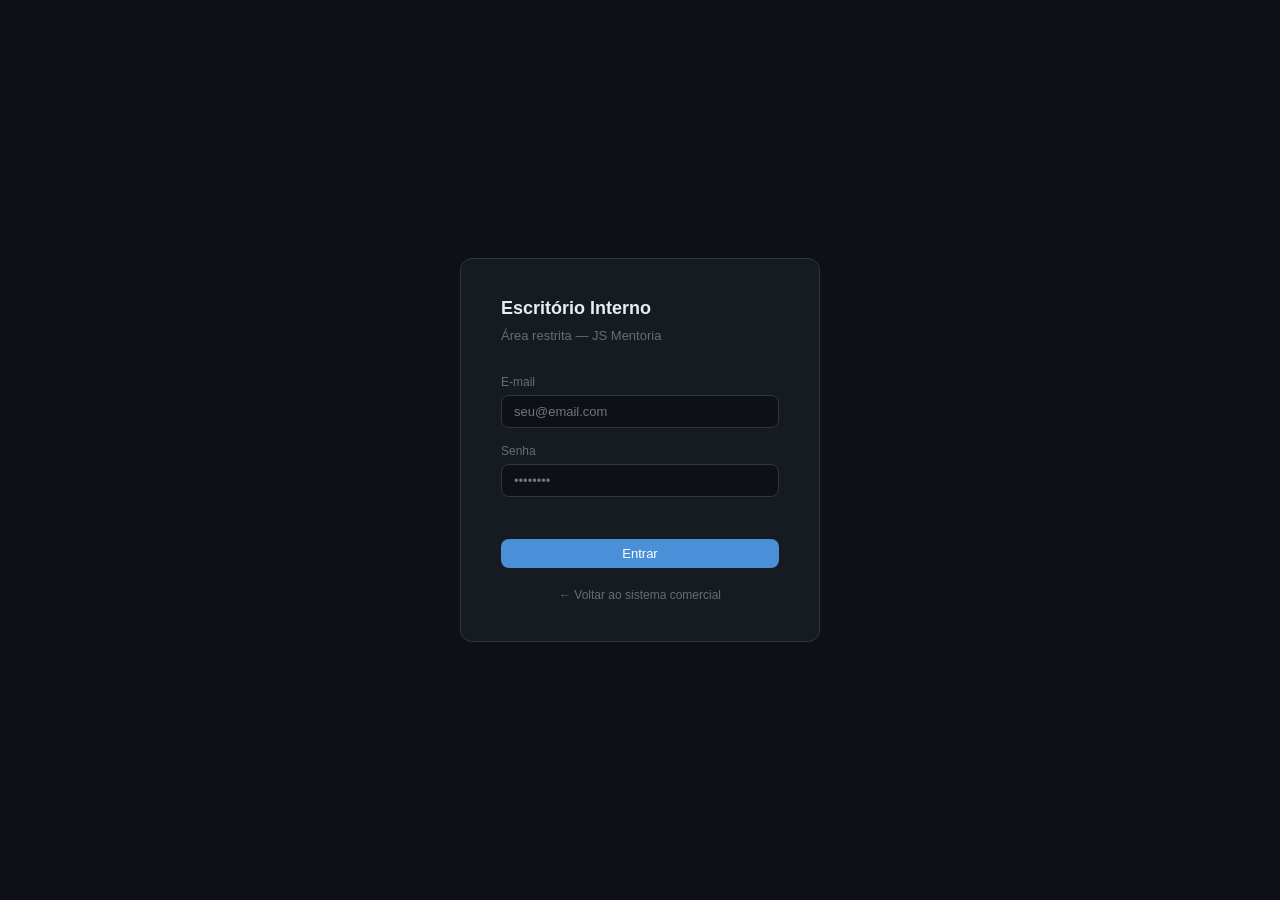
==== escritorio-interno/index.html @ 304510df "feat: incluir calendario.js" ====
<!DOCTYPE html>
<html lang="pt-BR">
<head>
  <meta charset="UTF-8">
  <meta name="viewport" content="width=device-width, initial-scale=1.0">
  <title>Escritório Interno — JS Mentoria</title>
  <link rel="stylesheet" href="escritorio.css">
  <style>
    /* ── MODAL ── */
    #esc-modal-overlay {
      position: fixed; inset: 0;
      background: rgba(0,0,0,.6); backdrop-filter: blur(2px);
      display: flex; align-items: center; justify-content: center;
      z-index: 8000; opacity: 0; pointer-events: none; transition: opacity .15s;
    }
    #esc-modal-overlay.open { opacity: 1; pointer-events: all; }
    #esc-modal-box {
      background: var(--surface); border: 1px solid var(--border);
      border-radius: var(--radius-lg); padding: 28px 32px;
      width: 100%; max-width: 520px; max-height: 90vh; overflow-y: auto;
    }
    #esc-modal-header {
      display: flex; align-items: center; justify-content: space-between;
      margin-bottom: 20px;
    }
    #esc-modal-title { font-size: 16px; font-weight: 600; color: var(--text); }
  </style>
</head>
<body>

<!-- ── LOGIN ── -->
<div id="esc-login-overlay">
  <div class="esc-login-box">
    <div class="esc-login-title">Escritório Interno</div>
    <div class="esc-login-sub">Área restrita — JS Mentoria</div>
    <div class="esc-field">
      <label class="esc-label">E-mail</label>
      <input class="esc-input" id="esc-login-email" type="email" placeholder="seu@email.com" autocomplete="email">
    </div>
    <div class="esc-field">
      <label class="esc-label">Senha</label>
      <input class="esc-input" id="esc-login-senha" type="password" placeholder="••••••••" autocomplete="current-password">
    </div>
    <div id="esc-login-err" style="font-size:12px;color:var(--red);min-height:16px;margin-bottom:12px"></div>
    <button class="btn btn-primary" style="width:100%;justify-content:center" onclick="escDoLogin()">Entrar</button>
    <div style="margin-top:16px;text-align:center">
      <a href="/" style="font-size:12px;color:var(--text3);text-decoration:none">← Voltar ao sistema comercial</a>
    </div>
  </div>
</div>

<!-- ── NAVEGAÇÃO LATERAL ── -->
<nav id="esc-nav">
  <div class="esc-logo">
    <div class="esc-logo-title">Escritório Interno</div>
    <div class="esc-logo-sub">JS Mentoria</div>
  </div>

  <div class="esc-nav-section">
    <div class="esc-nav-section-label">Geral</div>
    <button class="esc-nav-item active" data-modulo="dashboard" onclick="escNavegar('dashboard')">
      <span class="esc-nav-icon">⊞</span> Dashboard
    </button>
    <button class="esc-nav-item" data-modulo="caixa" onclick="escNavegar('caixa')">
      <span class="esc-nav-icon">📥</span> Caixa de Entrada
    </button>
  </div>

  <div class="esc-nav-section">
    <div class="esc-nav-section-label">Execução</div>
    <button class="esc-nav-item" data-modulo="tarefas" onclick="escNavegar('tarefas')">
      <span class="esc-nav-icon">✅</span> Tarefas
    </button>
    <button class="esc-nav-item" data-modulo="projetos" onclick="escNavegar('projetos')">
      <span class="esc-nav-icon">📁</span> Projetos
    </button>
    <button class="esc-nav-item" data-modulo="reunioes" onclick="escNavegar('reunioes')">
      <span class="esc-nav-icon">📅</span> Reuniões
    </button>
    <button class="esc-nav-item" data-modulo="decisoes" onclick="escNavegar('decisoes')">
      <span class="esc-nav-icon">⚡</span> Decisões
    </button>
  </div>

  <div class="esc-nav-section">
    <div class="esc-nav-section-label">Planejamento</div>
    <button class="esc-nav-item" data-modulo="planejamento" onclick="escNavegar('planejamento')">
      <span class="esc-nav-icon">🗺</span> Planejamento
    </button>
    <button class="esc-nav-item" data-modulo="calendario" onclick="escNavegar('calendario')">
      <span class="esc-nav-icon">📆</span> Calendário
    </button>
  </div>

  <div class="esc-nav-section">
    <div class="esc-nav-section-label">Operação</div>
    <button class="esc-nav-item" data-modulo="conteudo" onclick="escNavegar('conteudo')">
      <span class="esc-nav-icon">✏️</span> Conteúdo
    </button>
    <button class="esc-nav-item" data-modulo="rotinas" onclick="escNavegar('rotinas')">
      <span class="esc-nav-icon">🔄</span> Rotinas
    </button>
    <button class="esc-nav-item" data-modulo="processos" onclick="escNavegar('processos')">
      <span class="esc-nav-icon">📋</span> Processos
    </button>
  </div>

  <div class="esc-nav-footer">
    <div style="font-size:11px;color:var(--text3);margin-bottom:8px">
      Logado como <span id="esc-user-name" style="color:var(--text2)">—</span>
    </div>
    <button class="esc-nav-item" onclick="escLogout()" style="color:var(--text3)">
      <span class="esc-nav-icon">↩</span> Sair
    </button>
    <div style="margin-top:10px">
      <a href="/" style="font-size:11px;color:var(--text3);text-decoration:none;display:flex;align-items:center;gap:6px;padding:4px 0">
        <span>←</span> Sistema comercial
      </a>
    </div>
  </div>
</nav>

<!-- ── MAIN ── -->
<div id="esc-main">

  <!-- Header -->
  <header id="esc-header">
    <div>
      <div id="esc-page-title" class="esc-page-title">Dashboard</div>
      <div id="esc-page-sub" class="esc-page-sub">Visão geral do dia</div>
    </div>
    <div class="esc-header-actions" id="esc-header-actions"></div>
  </header>

  <!-- Conteúdo -->
  <main id="esc-content">
    <!-- Preenchido via JS -->
  </main>

</div><!-- /main -->

<!-- ── MODAL ── -->
<div id="esc-modal-overlay">
  <div id="esc-modal-box">
    <div id="esc-modal-header">
      <div id="esc-modal-title">Modal</div>
      <button class="btn btn-ghost" onclick="escFecharModal()" style="font-size:18px;padding:0 4px">✕</button>
    </div>
    <div id="esc-modal-body"></div>
  </div>
</div>

<!-- ── TOAST ── -->
<div id="esc-toast"></div>

<script src="tarefas.js"></script>
<script src="projetos.js"></script>
<script src="reunioes.js"></script>
<script src="caixa.js"></script>
<script src="decisoes.js"></script>
<script src="planejamento.js"></script>
<script src="calendario.js"></script>
<script src="escritorio.js"></script>
</body>
</html>
---- escritorio-interno/escritorio.css ----
/* ══════════════════════════════════════════════════
   ESCRITÓRIO INTERNO JS — CSS
   Visual próprio, conversa com o sistema comercial
   ══════════════════════════════════════════════════ */

:root {
  --bg:       #0d1117;
  --surface:  #161b22;
  --card:     #1c2128;
  --border:   #30363d;
  --border2:  #3d444d;

  --text:     #e6edf3;
  --text2:    #9198a1;
  --text3:    #656d76;

  --accent:   #4a90d9;
  --accent-dim: rgba(74,144,217,.15);
  --accent-border: rgba(74,144,217,.35);

  --green:    #3fb950;
  --green-dim: rgba(63,185,80,.12);
  --amber:    #d29922;
  --amber-dim: rgba(210,153,34,.12);
  --red:      #f85149;
  --red-dim:  rgba(248,81,73,.1);
  --purple:   #a371f7;
  --purple-dim: rgba(163,113,247,.12);
  --teal:     #2ea8a0;
  --teal-dim: rgba(46,168,160,.12);

  --radius:   8px;
  --radius-lg: 12px;
  --mono:     'Roboto Mono', 'Courier New', monospace;

  --nav-w:    220px;
}

*, *::before, *::after { box-sizing: border-box; margin: 0; padding: 0; }
html, body { height: 100%; }

body {
  font-family: -apple-system, BlinkMacSystemFont, 'Segoe UI', sans-serif;
  background: var(--bg);
  color: var(--text);
  font-size: 14px;
  line-height: 1.5;
  display: flex;
  min-height: 100vh;
}

/* ── LAYOUT ── */
#esc-nav {
  width: var(--nav-w);
  min-width: var(--nav-w);
  background: var(--surface);
  border-right: 1px solid var(--border);
  display: flex;
  flex-direction: column;
  position: fixed;
  top: 0; left: 0; bottom: 0;
  z-index: 100;
  overflow-y: auto;
}

#esc-main {
  margin-left: var(--nav-w);
  flex: 1;
  min-height: 100vh;
  display: flex;
  flex-direction: column;
}

#esc-header {
  background: var(--surface);
  border-bottom: 1px solid var(--border);
  padding: 16px 28px;
  display: flex;
  align-items: center;
  justify-content: space-between;
  position: sticky;
  top: 0;
  z-index: 50;
}

#esc-content {
  padding: 28px;
  flex: 1;
}

/* ── NAVEGAÇÃO ── */
.esc-logo {
  padding: 20px 16px 12px;
  border-bottom: 1px solid var(--border);
}
.esc-logo-title {
  font-size: 12px;
  font-weight: 700;
  letter-spacing: .1em;
  text-transform: uppercase;
  color: var(--accent);
}
.esc-logo-sub {
  font-size: 11px;
  color: var(--text3);
  margin-top: 2px;
}

.esc-nav-section {
  padding: 16px 8px 4px;
}
.esc-nav-section-label {
  font-size: 10px;
  font-weight: 700;
  letter-spacing: .1em;
  text-transform: uppercase;
  color: var(--text3);
  padding: 0 8px;
  margin-bottom: 4px;
}

.esc-nav-item {
  display: flex;
  align-items: center;
  gap: 10px;
  padding: 7px 12px;
  border-radius: var(--radius);
  cursor: pointer;
  color: var(--text2);
  font-size: 13px;
  transition: background .12s, color .12s;
  text-decoration: none;
  border: none;
  background: none;
  width: 100%;
  text-align: left;
}
.esc-nav-item:hover {
  background: rgba(255,255,255,.05);
  color: var(--text);
}
.esc-nav-item.active {
  background: var(--accent-dim);
  color: var(--accent);
  font-weight: 500;
}
.esc-nav-item .esc-nav-icon {
  font-size: 14px;
  width: 18px;
  text-align: center;
  flex-shrink: 0;
}

.esc-nav-footer {
  margin-top: auto;
  padding: 12px 8px;
  border-top: 1px solid var(--border);
}

/* ── HEADER ── */
.esc-page-title { font-size: 18px; font-weight: 600; color: var(--text); }
.esc-page-sub   { font-size: 13px; color: var(--text3); margin-top: 2px; }
.esc-header-actions { display: flex; gap: 8px; flex-wrap: wrap; }

/* ── BOTÕES ── */
.btn {
  display: inline-flex; align-items: center; gap: 6px;
  padding: 7px 14px; border-radius: var(--radius);
  font-size: 13px; font-weight: 500; cursor: pointer;
  border: none; transition: all .12s;
}
.btn-primary {
  background: var(--accent); color: #fff;
}
.btn-primary:hover { opacity: .88; }
.btn-secondary {
  background: var(--card); color: var(--text2);
  border: 1px solid var(--border);
}
.btn-secondary:hover { border-color: var(--border2); color: var(--text); }
.btn-ghost {
  background: none; color: var(--text3); border: none;
}
.btn-ghost:hover { color: var(--text); }
.btn-sm { padding: 5px 10px; font-size: 12px; }

/* ── CARDS ── */
.esc-card {
  background: var(--card);
  border: 1px solid var(--border);
  border-radius: var(--radius-lg);
  padding: 20px;
}
.esc-card-title {
  font-size: 12px;
  font-weight: 700;
  letter-spacing: .07em;
  text-transform: uppercase;
  color: var(--text3);
  margin-bottom: 14px;
}

/* ── GRID ── */
.esc-grid-2 { display: grid; grid-template-columns: 1fr 1fr; gap: 16px; }
.esc-grid-3 { display: grid; grid-template-columns: repeat(3,1fr); gap: 16px; }
.esc-grid-4 { display: grid; grid-template-columns: repeat(4,1fr); gap: 12px; }
@media (max-width: 900px) {
  .esc-grid-3 { grid-template-columns: 1fr 1fr; }
  .esc-grid-4 { grid-template-columns: 1fr 1fr; }
}
@media (max-width: 600px) {
  #esc-nav { display: none; }
  #esc-main { margin-left: 0; }
  .esc-grid-2, .esc-grid-3, .esc-grid-4 { grid-template-columns: 1fr; }
}

/* ── KPI CARDS ── */
.esc-kpi {
  background: var(--card);
  border: 1px solid var(--border);
  border-radius: var(--radius-lg);
  padding: 16px;
}
.esc-kpi-val {
  font-size: 28px;
  font-weight: 700;
  color: var(--text);
  line-height: 1;
  margin-bottom: 4px;
}
.esc-kpi-lbl { font-size: 12px; color: var(--text3); }

/* ── LISTA ── */
.esc-list { display: flex; flex-direction: column; gap: 2px; }
.esc-list-item {
  display: flex; align-items: center; gap: 12px;
  padding: 10px 12px;
  border-radius: var(--radius);
  cursor: pointer;
  transition: background .1s;
  border: 1px solid transparent;
}
.esc-list-item:hover { background: rgba(255,255,255,.04); border-color: var(--border); }
.esc-list-item-title { font-size: 13px; color: var(--text); flex: 1; }
.esc-list-item-meta  { font-size: 11px; color: var(--text3); }

/* ── BADGES / TAGS ── */
.badge {
  display: inline-block;
  font-size: 10px; font-weight: 600; letter-spacing: .05em;
  padding: 2px 8px; border-radius: 20px;
  text-transform: uppercase;
}
.badge-blue   { background: var(--accent-dim);  color: var(--accent);  border: 1px solid var(--accent-border); }
.badge-green  { background: var(--green-dim);   color: var(--green);   border: 1px solid rgba(63,185,80,.3); }
.badge-amber  { background: var(--amber-dim);   color: var(--amber);   border: 1px solid rgba(210,153,34,.3); }
.badge-red    { background: var(--red-dim);     color: var(--red);     border: 1px solid rgba(248,81,73,.25); }
.badge-purple { background: var(--purple-dim);  color: var(--purple);  border: 1px solid rgba(163,113,247,.3); }
.badge-gray   { background: rgba(255,255,255,.06); color: var(--text3); border: 1px solid var(--border); }

/* ── PRIORIDADE ── */
.prio-alta   { color: var(--red); }
.prio-media  { color: var(--amber); }
.prio-baixa  { color: var(--text3); }

/* ── AREA TAG ── */
.area-js    { font-size: 10px; color: var(--accent);  background: var(--accent-dim); padding: 2px 6px; border-radius: 4px; }
.area-moni  { font-size: 10px; color: var(--teal);    background: var(--teal-dim);   padding: 2px 6px; border-radius: 4px; }

/* ── DIVISOR ── */
.esc-divider { height: 1px; background: var(--border); margin: 20px 0; }

/* ── PLACEHOLDER DE MÓDULO ── */
.esc-placeholder {
  display: flex; flex-direction: column;
  align-items: center; justify-content: center;
  min-height: 300px; text-align: center;
  color: var(--text3);
}
.esc-placeholder-icon { font-size: 40px; margin-bottom: 16px; opacity: .4; }
.esc-placeholder-title { font-size: 16px; font-weight: 600; color: var(--text2); margin-bottom: 8px; }
.esc-placeholder-sub   { font-size: 13px; max-width: 360px; line-height: 1.6; }

/* ── INPUTS ── */
.esc-input, .esc-select, .esc-textarea {
  background: var(--bg);
  border: 1px solid var(--border);
  border-radius: var(--radius);
  padding: 8px 12px;
  color: var(--text);
  font-size: 13px;
  width: 100%;
  outline: none;
  font-family: inherit;
  transition: border-color .12s;
}
.esc-input:focus, .esc-select:focus, .esc-textarea:focus {
  border-color: var(--accent);
}
.esc-textarea { resize: vertical; min-height: 80px; }
.esc-label { font-size: 12px; color: var(--text3); margin-bottom: 4px; display: block; }
.esc-field { margin-bottom: 14px; }

/* ── ATALHOS RÁPIDOS ── */
.esc-shortcuts {
  display: flex; gap: 10px; flex-wrap: wrap;
  margin-bottom: 24px;
}
.esc-shortcut {
  display: flex; align-items: center; gap: 8px;
  padding: 9px 16px;
  background: var(--card); border: 1px solid var(--border);
  border-radius: var(--radius); cursor: pointer;
  font-size: 13px; color: var(--text2);
  transition: all .12s;
}
.esc-shortcut:hover { border-color: var(--accent); color: var(--accent); }
.esc-shortcut-icon { font-size: 15px; }

/* ── SEÇÃO DO DASHBOARD ── */
.esc-section { margin-bottom: 28px; }
.esc-section-header {
  display: flex; align-items: center; justify-content: space-between;
  margin-bottom: 14px;
}
.esc-section-title {
  font-size: 13px; font-weight: 600;
  color: var(--text2);
  display: flex; align-items: center; gap: 8px;
}
.esc-section-title::after {
  content: ''; flex: 1; height: 1px; background: var(--border);
  min-width: 40px;
}
.esc-section-link {
  font-size: 12px; color: var(--text3); cursor: pointer;
  background: none; border: none; transition: color .12s;
}
.esc-section-link:hover { color: var(--accent); }

/* ── TOAST ── */
#esc-toast {
  position: fixed; bottom: 24px; right: 24px;
  background: var(--card); border: 1px solid var(--border);
  border-radius: var(--radius-lg); padding: 12px 18px;
  font-size: 13px; color: var(--text);
  box-shadow: 0 8px 24px rgba(0,0,0,.4);
  opacity: 0; pointer-events: none;
  transition: opacity .2s;
  z-index: 9999;
}
#esc-toast.show { opacity: 1; }

/* ── LOGIN ── */
#esc-login-overlay {
  position: fixed; inset: 0;
  background: var(--bg);
  display: flex; align-items: center; justify-content: center;
  z-index: 9000;
}
.esc-login-box {
  background: var(--surface);
  border: 1px solid var(--border);
  border-radius: var(--radius-lg);
  padding: 36px 40px;
  width: 100%; max-width: 360px;
}
.esc-login-title {
  font-size: 18px; font-weight: 700; color: var(--text);
  margin-bottom: 4px;
}
.esc-login-sub {
  font-size: 13px; color: var(--text3);
  margin-bottom: 28px;
}
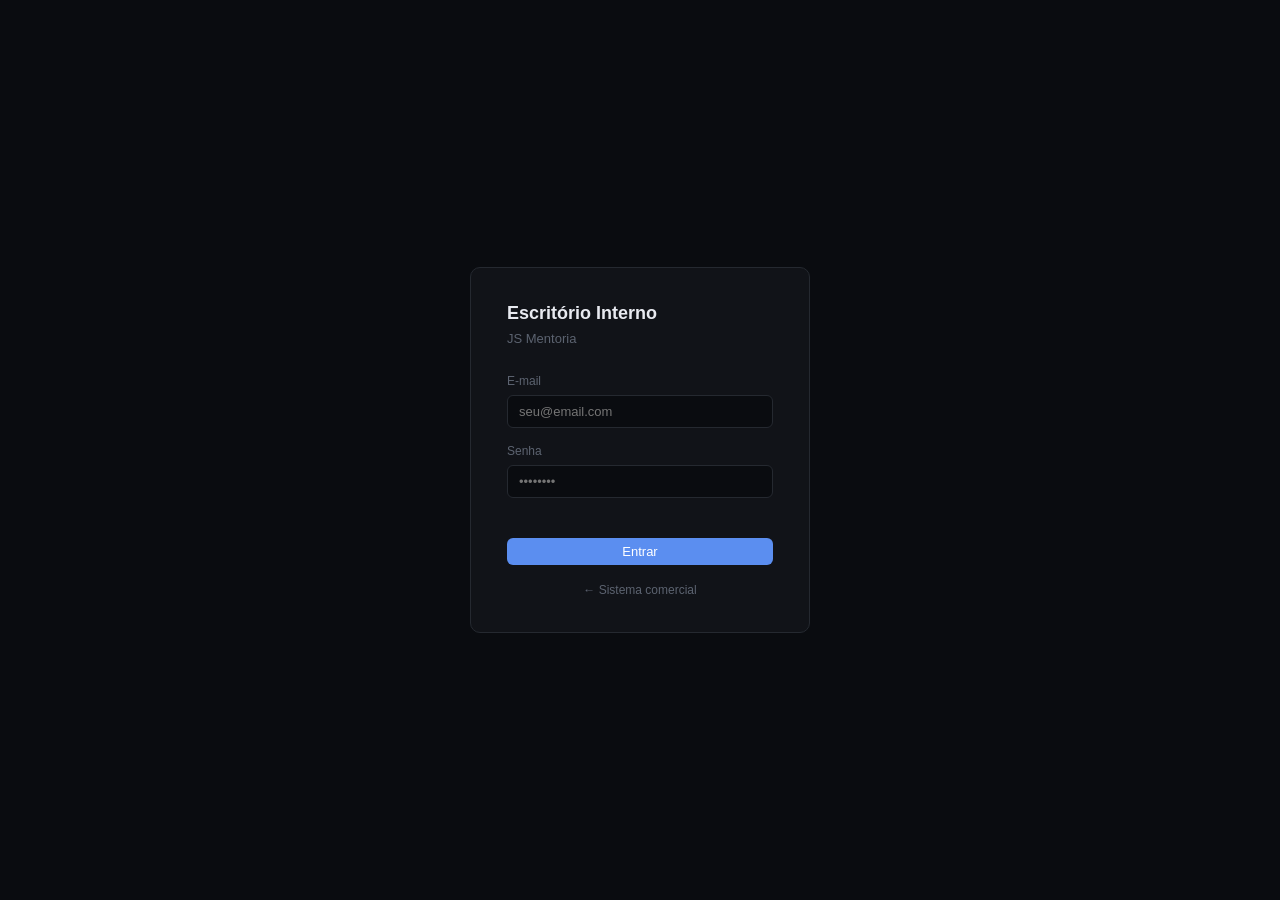
==== commit 2b0ab96c: "redesign: index v2 — menu enxuto, layout limpo" ====
--- a/escritorio-interno/index.html
+++ b/escritorio-interno/index.html
@@ -3,156 +3,155 @@
 <head>
   <meta charset="UTF-8">
   <meta name="viewport" content="width=device-width, initial-scale=1.0">
-  <title>Escritório Interno — JS Mentoria</title>
+  <title>Escritório Interno</title>
   <link rel="stylesheet" href="escritorio.css">
-  <style>
-    /* ── MODAL ── */
-    #esc-modal-overlay {
-      position: fixed; inset: 0;
-      background: rgba(0,0,0,.6); backdrop-filter: blur(2px);
-      display: flex; align-items: center; justify-content: center;
-      z-index: 8000; opacity: 0; pointer-events: none; transition: opacity .15s;
-    }
-    #esc-modal-overlay.open { opacity: 1; pointer-events: all; }
-    #esc-modal-box {
-      background: var(--surface); border: 1px solid var(--border);
-      border-radius: var(--radius-lg); padding: 28px 32px;
-      width: 100%; max-width: 520px; max-height: 90vh; overflow-y: auto;
-    }
-    #esc-modal-header {
-      display: flex; align-items: center; justify-content: space-between;
-      margin-bottom: 20px;
-    }
-    #esc-modal-title { font-size: 16px; font-weight: 600; color: var(--text); }
-  </style>
 </head>
 <body>
 
-<!-- ── LOGIN ── -->
+<!-- LOGIN -->
 <div id="esc-login-overlay">
   <div class="esc-login-box">
     <div class="esc-login-title">Escritório Interno</div>
-    <div class="esc-login-sub">Área restrita — JS Mentoria</div>
+    <div class="esc-login-sub">JS Mentoria</div>
     <div class="esc-field">
       <label class="esc-label">E-mail</label>
       <input class="esc-input" id="esc-login-email" type="email" placeholder="seu@email.com" autocomplete="email">
     </div>
     <div class="esc-field">
       <label class="esc-label">Senha</label>
-      <input class="esc-input" id="esc-login-senha" type="password" placeholder="••••••••" autocomplete="current-password">
+      <input class="esc-input" id="esc-login-senha" type="password" placeholder="••••••••">
     </div>
-    <div id="esc-login-err" style="font-size:12px;color:var(--red);min-height:16px;margin-bottom:12px"></div>
+    <div id="esc-login-err" style="font-size:12px;color:var(--red);min-height:16px;margin-bottom:10px"></div>
     <button class="btn btn-primary" style="width:100%;justify-content:center" onclick="escDoLogin()">Entrar</button>
-    <div style="margin-top:16px;text-align:center">
-      <a href="/" style="font-size:12px;color:var(--text3);text-decoration:none">← Voltar ao sistema comercial</a>
+    <div style="margin-top:14px;text-align:center">
+      <a href="/" style="font-size:12px;color:var(--text3);text-decoration:none">← Sistema comercial</a>
     </div>
   </div>
 </div>
 
-<!-- ── NAVEGAÇÃO LATERAL ── -->
+<!-- NAV LATERAL -->
 <nav id="esc-nav">
-  <div class="esc-logo">
-    <div class="esc-logo-title">Escritório Interno</div>
-    <div class="esc-logo-sub">JS Mentoria</div>
+  <div class="esc-nav-brand">
+    <div class="esc-nav-brand-name">Escritório Interno</div>
+    <div class="esc-nav-brand-sub">JS Mentoria</div>
   </div>
 
-  <div class="esc-nav-section">
-    <div class="esc-nav-section-label">Geral</div>
-    <button class="esc-nav-item active" data-modulo="dashboard" onclick="escNavegar('dashboard')">
-      <span class="esc-nav-icon">⊞</span> Dashboard
+  <div class="esc-nav-items">
+    <button class="esc-nav-item active" data-modulo="escritorio" onclick="escNavegar('escritorio')">
+      <svg class="ni" viewBox="0 0 24 24" fill="none" stroke="currentColor" stroke-width="1.75" stroke-linecap="round" stroke-linejoin="round"><path d="M3 9l9-7 9 7v11a2 2 0 01-2 2H5a2 2 0 01-2-2z"/><polyline points="9 22 9 12 15 12 15 22"/></svg>
+      Escritório
     </button>
-    <button class="esc-nav-item" data-modulo="caixa" onclick="escNavegar('caixa')">
-      <span class="esc-nav-icon">📥</span> Caixa de Entrada
-    </button>
-  </div>
-
-  <div class="esc-nav-section">
-    <div class="esc-nav-section-label">Execução</div>
     <button class="esc-nav-item" data-modulo="tarefas" onclick="escNavegar('tarefas')">
-      <span class="esc-nav-icon">✅</span> Tarefas
+      <svg class="ni" viewBox="0 0 24 24" fill="none" stroke="currentColor" stroke-width="1.75" stroke-linecap="round" stroke-linejoin="round"><path d="M9 11l3 3L22 4"/><path d="M21 12v7a2 2 0 01-2 2H5a2 2 0 01-2-2V5a2 2 0 012-2h11"/></svg>
+      Tarefas
     </button>
     <button class="esc-nav-item" data-modulo="projetos" onclick="escNavegar('projetos')">
-      <span class="esc-nav-icon">📁</span> Projetos
+      <svg class="ni" viewBox="0 0 24 24" fill="none" stroke="currentColor" stroke-width="1.75" stroke-linecap="round" stroke-linejoin="round"><path d="M22 19a2 2 0 01-2 2H4a2 2 0 01-2-2V5a2 2 0 012-2h5l2 3h9a2 2 0 012 2z"/></svg>
+      Projetos
     </button>
-    <button class="esc-nav-item" data-modulo="reunioes" onclick="escNavegar('reunioes')">
-      <span class="esc-nav-icon">📅</span> Reuniões
+    <button class="esc-nav-item" data-modulo="agenda" onclick="escNavegar('agenda')">
+      <svg class="ni" viewBox="0 0 24 24" fill="none" stroke="currentColor" stroke-width="1.75" stroke-linecap="round" stroke-linejoin="round"><rect x="3" y="4" width="18" height="18" rx="2"/><line x1="16" y1="2" x2="16" y2="6"/><line x1="8" y1="2" x2="8" y2="6"/><line x1="3" y1="10" x2="21" y2="10"/></svg>
+      Agenda
     </button>
-    <button class="esc-nav-item" data-modulo="decisoes" onclick="escNavegar('decisoes')">
-      <span class="esc-nav-icon">⚡</span> Decisões
+    <button class="esc-nav-item" data-modulo="conteudo" onclick="escNavegar('conteudo')">
+      <svg class="ni" viewBox="0 0 24 24" fill="none" stroke="currentColor" stroke-width="1.75" stroke-linecap="round" stroke-linejoin="round"><line x1="8" y1="6" x2="21" y2="6"/><line x1="8" y1="12" x2="21" y2="12"/><line x1="8" y1="18" x2="21" y2="18"/><line x1="3" y1="6" x2="3.01" y2="6"/><line x1="3" y1="12" x2="3.01" y2="12"/><line x1="3" y1="18" x2="3.01" y2="18"/></svg>
+      Conteúdo
     </button>
-  </div>
-
-  <div class="esc-nav-section">
-    <div class="esc-nav-section-label">Planejamento</div>
-    <button class="esc-nav-item" data-modulo="planejamento" onclick="escNavegar('planejamento')">
-      <span class="esc-nav-icon">🗺</span> Planejamento
-    </button>
-    <button class="esc-nav-item" data-modulo="calendario" onclick="escNavegar('calendario')">
-      <span class="esc-nav-icon">📆</span> Calendário
-    </button>
-  </div>
-
-  <div class="esc-nav-section">
-    <div class="esc-nav-section-label">Operação</div>
-    <button class="esc-nav-item" data-modulo="conteudo" onclick="escNavegar('conteudo')">
-      <span class="esc-nav-icon">✏️</span> Conteúdo
-    </button>
-    <button class="esc-nav-item" data-modulo="rotinas" onclick="escNavegar('rotinas')">
-      <span class="esc-nav-icon">🔄</span> Rotinas
-    </button>
-    <button class="esc-nav-item" data-modulo="processos" onclick="escNavegar('processos')">
-      <span class="esc-nav-icon">📋</span> Processos
+    <button class="esc-nav-item" data-modulo="equipe" onclick="escNavegar('equipe')">
+      <svg class="ni" viewBox="0 0 24 24" fill="none" stroke="currentColor" stroke-width="1.75" stroke-linecap="round" stroke-linejoin="round"><path d="M17 21v-2a4 4 0 00-4-4H5a4 4 0 00-4 4v2"/><circle cx="9" cy="7" r="4"/><path d="M23 21v-2a4 4 0 00-3-3.87"/><path d="M16 3.13a4 4 0 010 7.75"/></svg>
+      Equipe
     </button>
   </div>
 
   <div class="esc-nav-footer">
-    <div style="font-size:11px;color:var(--text3);margin-bottom:8px">
-      Logado como <span id="esc-user-name" style="color:var(--text2)">—</span>
+    <div class="esc-nav-user">
+      <div class="esc-nav-avatar" id="esc-nav-avatar">J</div>
+      <span id="esc-nav-name" style="font-size:12px">Jéssica</span>
     </div>
-    <button class="esc-nav-item" onclick="escLogout()" style="color:var(--text3)">
-      <span class="esc-nav-icon">↩</span> Sair
+    <button class="esc-nav-item" onclick="escNavegar('configuracoes')" data-modulo="configuracoes" style="margin-top:2px">
+      <svg class="ni" viewBox="0 0 24 24" fill="none" stroke="currentColor" stroke-width="1.75" stroke-linecap="round" stroke-linejoin="round"><circle cx="12" cy="12" r="3"/><path d="M19.4 15a1.65 1.65 0 00.33 1.82l.06.06a2 2 0 010 2.83 2 2 0 01-2.83 0l-.06-.06a1.65 1.65 0 00-1.82-.33 1.65 1.65 0 00-1 1.51V21a2 2 0 01-4 0v-.09A1.65 1.65 0 009 19.4a1.65 1.65 0 00-1.82.33l-.06.06a2 2 0 01-2.83-2.83l.06-.06A1.65 1.65 0 004.68 15a1.65 1.65 0 00-1.51-1H3a2 2 0 010-4h.09A1.65 1.65 0 004.6 9a1.65 1.65 0 00-.33-1.82l-.06-.06a2 2 0 012.83-2.83l.06.06A1.65 1.65 0 009 4.68a1.65 1.65 0 001-1.51V3a2 2 0 014 0v.09a1.65 1.65 0 001 1.51 1.65 1.65 0 001.82-.33l.06-.06a2 2 0 012.83 2.83l-.06.06A1.65 1.65 0 0019.4 9a1.65 1.65 0 001.51 1H21a2 2 0 010 4h-.09a1.65 1.65 0 00-1.51 1z"/></svg>
+      Configurações
+    </button>
+    <button class="esc-nav-item" onclick="escLogout()" style="margin-top:2px;color:var(--text3)">
+      <svg class="ni" viewBox="0 0 24 24" fill="none" stroke="currentColor" stroke-width="1.75" stroke-linecap="round" stroke-linejoin="round"><path d="M9 21H5a2 2 0 01-2-2V5a2 2 0 012-2h4"/><polyline points="16 17 21 12 16 7"/><line x1="21" y1="12" x2="9" y2="12"/></svg>
+      Sair
     </button>
     <div style="margin-top:10px">
-      <a href="/" style="font-size:11px;color:var(--text3);text-decoration:none;display:flex;align-items:center;gap:6px;padding:4px 0">
-        <span>←</span> Sistema comercial
+      <a href="/" style="font-size:11px;color:var(--text3);text-decoration:none;display:flex;align-items:center;gap:6px;padding:6px 10px">
+        <svg style="width:13px;height:13px" viewBox="0 0 24 24" fill="none" stroke="currentColor" stroke-width="1.75" stroke-linecap="round" stroke-linejoin="round"><polyline points="15 18 9 12 15 6"/></svg>
+        Sistema comercial
       </a>
     </div>
   </div>
 </nav>
 
-<!-- ── MAIN ── -->
+<!-- MAIN -->
 <div id="esc-main">
-
-  <!-- Header -->
   <header id="esc-header">
-    <div>
-      <div id="esc-page-title" class="esc-page-title">Dashboard</div>
-      <div id="esc-page-sub" class="esc-page-sub">Visão geral do dia</div>
+    <div class="esc-header-left">
+      <div id="esc-page-title" class="esc-page-title">Escritório</div>
     </div>
-    <div class="esc-header-actions" id="esc-header-actions"></div>
+    <div class="esc-header-right">
+      <!-- Notificações -->
+      <button class="notif-btn" onclick="notifAbrirPainel&&notifAbrirPainel()" title="Notificações">
+        <svg viewBox="0 0 24 24" fill="none" stroke="currentColor" stroke-width="1.75" stroke-linecap="round" stroke-linejoin="round"><path d="M18 8A6 6 0 006 8c0 7-3 9-3 9h18s-3-2-3-9"/><path d="M13.73 21a2 2 0 01-3.46 0"/></svg>
+        <span id="notif-badge" class="notif-badge-dot"></span>
+      </button>
+      <!-- + Adicionar -->
+      <div style="position:relative">
+        <button class="btn-add" onclick="escToggleAddMenu()">
+          <svg viewBox="0 0 24 24" fill="none" stroke="currentColor" stroke-width="2.5" stroke-linecap="round" stroke-linejoin="round" style="width:14px;height:14px"><line x1="12" y1="5" x2="12" y2="19"/><line x1="5" y1="12" x2="19" y2="12"/></svg>
+          Adicionar
+        </button>
+        <div id="esc-add-menu" class="add-dropdown" style="display:none">
+          <div class="add-dropdown-item" onclick="escAddItem('tarefa')">
+            <svg viewBox="0 0 24 24" fill="none" stroke="currentColor" stroke-width="1.75" stroke-linecap="round" stroke-linejoin="round"><path d="M9 11l3 3L22 4"/><path d="M21 12v7a2 2 0 01-2 2H5a2 2 0 01-2-2V5a2 2 0 012-2h11"/></svg>
+            Nova tarefa
+          </div>
+          <div class="add-dropdown-item" onclick="escAddItem('projeto')">
+            <svg viewBox="0 0 24 24" fill="none" stroke="currentColor" stroke-width="1.75" stroke-linecap="round" stroke-linejoin="round"><path d="M22 19a2 2 0 01-2 2H4a2 2 0 01-2-2V5a2 2 0 012-2h5l2 3h9a2 2 0 012 2z"/></svg>
+            Novo projeto
+          </div>
+          <div class="add-dropdown-item" onclick="escAddItem('reuniao')">
+            <svg viewBox="0 0 24 24" fill="none" stroke="currentColor" stroke-width="1.75" stroke-linecap="round" stroke-linejoin="round"><path d="M21 15a2 2 0 01-2 2H7l-4 4V5a2 2 0 012-2h14a2 2 0 012 2z"/></svg>
+            Nova reunião
+          </div>
+          <div class="add-dropdown-sep"></div>
+          <div class="add-dropdown-item" onclick="escAddItem('conteudo')">
+            <svg viewBox="0 0 24 24" fill="none" stroke="currentColor" stroke-width="1.75" stroke-linecap="round" stroke-linejoin="round"><line x1="8" y1="6" x2="21" y2="6"/><line x1="8" y1="12" x2="21" y2="12"/><line x1="8" y1="18" x2="21" y2="18"/><line x1="3" y1="6" x2="3.01" y2="6"/><line x1="3" y1="12" x2="3.01" y2="12"/><line x1="3" y1="18" x2="3.01" y2="18"/></svg>
+            Novo conteúdo
+          </div>
+          <div class="add-dropdown-item" onclick="escAddItem('nota')">
+            <svg viewBox="0 0 24 24" fill="none" stroke="currentColor" stroke-width="1.75" stroke-linecap="round" stroke-linejoin="round"><path d="M14 2H6a2 2 0 00-2 2v16a2 2 0 002 2h12a2 2 0 002-2V8z"/><polyline points="14 2 14 8 20 8"/></svg>
+            Nota rápida
+          </div>
+        </div>
+      </div>
+    </div>
   </header>
 
-  <!-- Conteúdo -->
-  <main id="esc-content">
-    <!-- Preenchido via JS -->
+  <main id="esc-content" style="padding:28px 28px 60px;flex:1;max-width:1100px">
+    <!-- conteúdo injetado por JS -->
   </main>
+</div>
 
-</div><!-- /main -->
-
-<!-- ── MODAL ── -->
+<!-- MODAL -->
 <div id="esc-modal-overlay">
   <div id="esc-modal-box">
-    <div id="esc-modal-header">
-      <div id="esc-modal-title">Modal</div>
-      <button class="btn btn-ghost" onclick="escFecharModal()" style="font-size:18px;padding:0 4px">✕</button>
+    <div class="esc-modal-header">
+      <div id="esc-modal-title" class="esc-modal-title">Modal</div>
+      <button class="esc-modal-close" onclick="escFecharModal()">
+        <svg viewBox="0 0 24 24" fill="none" stroke="currentColor" stroke-width="2" stroke-linecap="round" style="width:18px;height:18px"><line x1="18" y1="6" x2="6" y2="18"/><line x1="6" y1="6" x2="18" y2="18"/></svg>
+      </button>
     </div>
     <div id="esc-modal-body"></div>
   </div>
 </div>
 
-<!-- ── TOAST ── -->
+<!-- TOAST -->
 <div id="esc-toast"></div>
 
+<!-- SCRIPTS — ordem importa -->
 <script src="tarefas.js"></script>
 <script src="projetos.js"></script>
 <script src="reunioes.js"></script>
@@ -160,6 +159,11 @@
 <script src="decisoes.js"></script>
 <script src="planejamento.js"></script>
 <script src="calendario.js"></script>
+<script src="rotinas.js"></script>
+<script src="equipe.js"></script>
+<script src="permissoes.js"></script>
+<script src="notificacoes.js"></script>
+<script src="configuracoes.js"></script>
 <script src="escritorio.js"></script>
 </body>
 </html>
--- a/escritorio-interno/escritorio.css
+++ b/escritorio-interno/escritorio.css
@@ -1,53 +1,60 @@
 /* ══════════════════════════════════════════════════
-   ESCRITÓRIO INTERNO JS — CSS
-   Visual próprio, conversa com o sistema comercial
+   ESCRITÓRIO INTERNO — CSS v2
+   Clean · Modern · No emojis · SaaS feel
    ══════════════════════════════════════════════════ */
 
 :root {
-  --bg:       #0d1117;
-  --surface:  #161b22;
-  --card:     #1c2128;
-  --border:   #30363d;
-  --border2:  #3d444d;
-
-  --text:     #e6edf3;
-  --text2:    #9198a1;
-  --text3:    #656d76;
-
-  --accent:   #4a90d9;
-  --accent-dim: rgba(74,144,217,.15);
-  --accent-border: rgba(74,144,217,.35);
-
-  --green:    #3fb950;
-  --green-dim: rgba(63,185,80,.12);
-  --amber:    #d29922;
-  --amber-dim: rgba(210,153,34,.12);
-  --red:      #f85149;
-  --red-dim:  rgba(248,81,73,.1);
-  --purple:   #a371f7;
-  --purple-dim: rgba(163,113,247,.12);
-  --teal:     #2ea8a0;
-  --teal-dim: rgba(46,168,160,.12);
-
-  --radius:   8px;
-  --radius-lg: 12px;
-  --mono:     'Roboto Mono', 'Courier New', monospace;
-
-  --nav-w:    220px;
+  --bg:          #0a0c10;
+  --surface:     #111318;
+  --card:        #16191f;
+  --card-hover:  #1c2029;
+  --border:      #252930;
+  --border2:     #2e333d;
+
+  --text:        #e8eaf0;
+  --text2:       #9aa0ad;
+  --text3:       #5c6370;
+
+  --accent:      #5b8ef0;
+  --accent-dim:  rgba(91,142,240,.1);
+  --accent-border: rgba(91,142,240,.25);
+
+  --green:       #3ecf8e;
+  --green-dim:   rgba(62,207,142,.1);
+  --amber:       #f0b84a;
+  --amber-dim:   rgba(240,184,74,.1);
+  --red:         #f06060;
+  --red-dim:     rgba(240,96,96,.09);
+
+  --radius:      6px;
+  --radius-lg:   10px;
+  --nav-w:       200px;
+  --header-h:    52px;
+
+  --font:        -apple-system, BlinkMacSystemFont, 'Inter', 'Segoe UI', sans-serif;
+  --mono:        'JetBrains Mono', 'Fira Code', 'Courier New', monospace;
 }
 
 *, *::before, *::after { box-sizing: border-box; margin: 0; padding: 0; }
 html, body { height: 100%; }
-
 body {
-  font-family: -apple-system, BlinkMacSystemFont, 'Segoe UI', sans-serif;
+  font-family: var(--font);
   background: var(--bg);
   color: var(--text);
   font-size: 14px;
   line-height: 1.5;
-  display: flex;
-  min-height: 100vh;
-}
+  -webkit-font-smoothing: antialiased;
+}
+
+/* ── ÍCONES SVG ── */
+.icon {
+  display: inline-flex;
+  align-items: center;
+  justify-content: center;
+  flex-shrink: 0;
+  color: currentColor;
+}
+.icon svg { width: 1em; height: 1em; fill: none; stroke: currentColor; stroke-width: 1.75; stroke-linecap: round; stroke-linejoin: round; }
 
 /* ── LAYOUT ── */
 #esc-nav {
@@ -55,321 +62,408 @@
   min-width: var(--nav-w);
   background: var(--surface);
   border-right: 1px solid var(--border);
-  display: flex;
-  flex-direction: column;
   position: fixed;
   top: 0; left: 0; bottom: 0;
   z-index: 100;
-  overflow-y: auto;
-}
-
-#esc-main {
-  margin-left: var(--nav-w);
-  flex: 1;
-  min-height: 100vh;
   display: flex;
   flex-direction: column;
-}
-
+  overflow-y: auto;
+}
+#esc-main { margin-left: var(--nav-w); min-height: 100vh; display: flex; flex-direction: column; }
 #esc-header {
+  height: var(--header-h);
   background: var(--surface);
   border-bottom: 1px solid var(--border);
-  padding: 16px 28px;
+  padding: 0 24px;
   display: flex;
   align-items: center;
   justify-content: space-between;
-  position: sticky;
-  top: 0;
-  z-index: 50;
-}
-
-#esc-content {
-  padding: 28px;
-  flex: 1;
-}
-
-/* ── NAVEGAÇÃO ── */
-.esc-logo {
-  padding: 20px 16px 12px;
+  position: sticky; top: 0; z-index: 50;
+  gap: 12px;
+}
+#esc-content { padding: 28px 28px 60px; flex: 1; max-width: 1100px; }
+
+/* ── NAV ── */
+.esc-nav-brand {
+  padding: 18px 16px 14px;
   border-bottom: 1px solid var(--border);
 }
-.esc-logo-title {
-  font-size: 12px;
-  font-weight: 700;
-  letter-spacing: .1em;
-  text-transform: uppercase;
-  color: var(--accent);
-}
-.esc-logo-sub {
-  font-size: 11px;
-  color: var(--text3);
-  margin-top: 2px;
-}
-
-.esc-nav-section {
-  padding: 16px 8px 4px;
-}
-.esc-nav-section-label {
-  font-size: 10px;
-  font-weight: 700;
-  letter-spacing: .1em;
-  text-transform: uppercase;
-  color: var(--text3);
-  padding: 0 8px;
-  margin-bottom: 4px;
-}
+.esc-nav-brand-name {
+  font-size: 13px; font-weight: 700; color: var(--text);
+  letter-spacing: .02em;
+}
+.esc-nav-brand-sub { font-size: 11px; color: var(--text3); margin-top: 1px; }
+
+.esc-nav-items { padding: 10px 8px; flex: 1; }
 
 .esc-nav-item {
-  display: flex;
-  align-items: center;
-  gap: 10px;
-  padding: 7px 12px;
+  display: flex; align-items: center; gap: 9px;
+  padding: 8px 10px;
   border-radius: var(--radius);
   cursor: pointer;
-  color: var(--text2);
-  font-size: 13px;
-  transition: background .12s, color .12s;
+  color: var(--text3);
+  font-size: 13px; font-weight: 500;
+  transition: background .1s, color .1s;
   text-decoration: none;
-  border: none;
-  background: none;
-  width: 100%;
-  text-align: left;
-}
-.esc-nav-item:hover {
-  background: rgba(255,255,255,.05);
-  color: var(--text);
-}
-.esc-nav-item.active {
-  background: var(--accent-dim);
-  color: var(--accent);
-  font-weight: 500;
-}
-.esc-nav-item .esc-nav-icon {
-  font-size: 14px;
-  width: 18px;
-  text-align: center;
+  border: none; background: none;
+  width: 100%; text-align: left;
+  margin-bottom: 1px;
+}
+.esc-nav-item:hover { background: rgba(255,255,255,.04); color: var(--text2); }
+.esc-nav-item.active { background: var(--accent-dim); color: var(--accent); }
+.esc-nav-item .ni { width: 16px; height: 16px; flex-shrink: 0; opacity: .7; }
+.esc-nav-item.active .ni { opacity: 1; }
+
+.esc-nav-footer {
+  padding: 10px 8px 14px;
+  border-top: 1px solid var(--border);
+}
+.esc-nav-user {
+  display: flex; align-items: center; gap: 8px;
+  padding: 8px 10px; border-radius: var(--radius);
+  font-size: 12px; color: var(--text3);
+}
+.esc-nav-avatar {
+  width: 24px; height: 24px; border-radius: 50%;
+  background: var(--accent-dim); border: 1px solid var(--accent-border);
+  display: flex; align-items: center; justify-content: center;
+  font-size: 11px; font-weight: 700; color: var(--accent);
   flex-shrink: 0;
 }
 
-.esc-nav-footer {
-  margin-top: auto;
-  padding: 12px 8px;
-  border-top: 1px solid var(--border);
-}
-
 /* ── HEADER ── */
-.esc-page-title { font-size: 18px; font-weight: 600; color: var(--text); }
-.esc-page-sub   { font-size: 13px; color: var(--text3); margin-top: 2px; }
-.esc-header-actions { display: flex; gap: 8px; flex-wrap: wrap; }
+.esc-header-left { display: flex; align-items: center; gap: 12px; flex: 1; }
+.esc-page-title { font-size: 14px; font-weight: 600; color: var(--text); }
+.esc-header-right { display: flex; align-items: center; gap: 8px; }
+
+/* ── BOTÃO + ADICIONAR ── */
+.btn-add {
+  display: flex; align-items: center; gap: 6px;
+  padding: 6px 14px;
+  background: var(--accent); color: #fff;
+  border: none; border-radius: var(--radius);
+  font-size: 13px; font-weight: 600; cursor: pointer;
+  transition: opacity .1s;
+}
+.btn-add:hover { opacity: .88; }
+.btn-add svg { width: 14px; height: 14px; }
 
 /* ── BOTÕES ── */
 .btn {
   display: inline-flex; align-items: center; gap: 6px;
-  padding: 7px 14px; border-radius: var(--radius);
+  padding: 6px 12px; border-radius: var(--radius);
   font-size: 13px; font-weight: 500; cursor: pointer;
-  border: none; transition: all .12s;
-}
-.btn-primary {
-  background: var(--accent); color: #fff;
-}
+  border: none; transition: all .1s; font-family: var(--font);
+}
+.btn-primary  { background: var(--accent); color: #fff; }
 .btn-primary:hover { opacity: .88; }
-.btn-secondary {
-  background: var(--card); color: var(--text2);
-  border: 1px solid var(--border);
-}
+.btn-secondary { background: var(--card); color: var(--text2); border: 1px solid var(--border); }
 .btn-secondary:hover { border-color: var(--border2); color: var(--text); }
-.btn-ghost {
-  background: none; color: var(--text3); border: none;
-}
-.btn-ghost:hover { color: var(--text); }
-.btn-sm { padding: 5px 10px; font-size: 12px; }
-
-/* ── CARDS ── */
+.btn-ghost    { background: none; color: var(--text3); }
+.btn-ghost:hover { color: var(--text2); }
+.btn-danger   { background: none; color: var(--red); border: 1px solid var(--red-dim); }
+.btn-sm       { padding: 4px 10px; font-size: 12px; }
+.btn-xs       { padding: 3px 8px; font-size: 11px; }
+
+/* ── DROPDOWN "+ ADICIONAR" ── */
+.add-dropdown {
+  position: absolute; top: calc(100% + 6px); right: 0;
+  background: var(--card); border: 1px solid var(--border);
+  border-radius: var(--radius-lg); padding: 6px;
+  min-width: 180px;
+  box-shadow: 0 8px 24px rgba(0,0,0,.5);
+  z-index: 9000;
+}
+.add-dropdown-item {
+  display: flex; align-items: center; gap: 10px;
+  padding: 8px 10px; border-radius: var(--radius);
+  cursor: pointer; color: var(--text2); font-size: 13px;
+  transition: background .1s;
+}
+.add-dropdown-item:hover { background: var(--card-hover); color: var(--text); }
+.add-dropdown-item svg { width: 15px; height: 15px; color: var(--text3); flex-shrink: 0; }
+.add-dropdown-sep { height: 1px; background: var(--border); margin: 4px 0; }
+
+/* ── TELA ESCRITÓRIO (home) ── */
+.esc-home-greeting { font-size: 20px; font-weight: 700; color: var(--text); margin-bottom: 2px; }
+.esc-home-date     { font-size: 13px; color: var(--text3); margin-bottom: 28px; }
+
+.esc-home-grid {
+  display: grid;
+  grid-template-columns: 1.4fr 1fr;
+  gap: 20px;
+  align-items: start;
+}
+
+.esc-section { margin-bottom: 28px; }
+.esc-section-label {
+  font-size: 10px; font-weight: 700; letter-spacing: .1em;
+  text-transform: uppercase; color: var(--text3);
+  margin-bottom: 10px;
+}
+
+/* ── ITEM DE TAREFA INLINE ── */
+.esc-task-row {
+  display: flex; align-items: center; gap: 10px;
+  padding: 8px 10px; border-radius: var(--radius);
+  cursor: pointer; transition: background .1s;
+}
+.esc-task-row:hover { background: var(--card-hover); }
+
+.esc-task-check {
+  width: 16px; height: 16px; border-radius: 4px;
+  border: 1.5px solid var(--border2);
+  flex-shrink: 0; cursor: pointer;
+  display: flex; align-items: center; justify-content: center;
+  transition: all .1s;
+}
+.esc-task-check:hover { border-color: var(--green); }
+.esc-task-check.done  { background: var(--green); border-color: var(--green); }
+.esc-task-check.done::after { content: ''; width: 8px; height: 5px; border: 1.5px solid #fff; border-top: none; border-right: none; transform: rotate(-45deg); margin-top: -2px; }
+
+.esc-task-title { flex: 1; font-size: 13px; color: var(--text); }
+.esc-task-title.done { color: var(--text3); text-decoration: line-through; }
+.esc-task-meta  { font-size: 11px; color: var(--text3); white-space: nowrap; }
+
+.esc-task-prio {
+  width: 3px; height: 28px; border-radius: 2px; flex-shrink: 0;
+}
+.prio-urgente { background: var(--red); }
+.prio-alta    { background: var(--amber); }
+.prio-normal  { background: var(--accent); }
+.prio-baixa   { background: var(--border2); }
+
+/* ── ITEM DE AGENDA ── */
+.esc-agenda-row {
+  display: flex; align-items: center; gap: 12px;
+  padding: 8px 10px; border-radius: var(--radius);
+  cursor: pointer; transition: background .1s;
+}
+.esc-agenda-row:hover { background: var(--card-hover); }
+.esc-agenda-time {
+  font-size: 12px; font-weight: 600; color: var(--accent);
+  min-width: 42px; font-family: var(--mono);
+}
+.esc-agenda-title { flex: 1; font-size: 13px; color: var(--text); }
+.esc-agenda-type  { font-size: 10px; color: var(--text3); }
+
+/* ── CARD DE PROJETO ── */
+.esc-project-card {
+  background: var(--card); border: 1px solid var(--border);
+  border-radius: var(--radius-lg); padding: 14px 16px;
+  cursor: pointer; transition: border-color .15s, background .15s;
+  margin-bottom: 8px;
+}
+.esc-project-card:hover { border-color: var(--border2); background: var(--card-hover); }
+.esc-project-name { font-size: 14px; font-weight: 600; color: var(--text); margin-bottom: 4px; }
+.esc-project-meta { font-size: 12px; color: var(--text3); display: flex; gap: 12px; flex-wrap: wrap; }
+.esc-project-progress {
+  height: 3px; background: var(--border); border-radius: 2px;
+  margin-top: 10px; overflow: hidden;
+}
+.esc-project-progress-bar {
+  height: 100%; background: var(--accent); border-radius: 2px;
+  transition: width .3s;
+}
+
+/* ── CARDS GENÉRICOS ── */
 .esc-card {
-  background: var(--card);
-  border: 1px solid var(--border);
-  border-radius: var(--radius-lg);
-  padding: 20px;
-}
+  background: var(--card); border: 1px solid var(--border);
+  border-radius: var(--radius-lg); padding: 16px 18px;
+}
+.esc-card + .esc-card { margin-top: 12px; }
 .esc-card-title {
-  font-size: 12px;
-  font-weight: 700;
-  letter-spacing: .07em;
-  text-transform: uppercase;
-  color: var(--text3);
+  font-size: 11px; font-weight: 700; letter-spacing: .08em;
+  text-transform: uppercase; color: var(--text3);
   margin-bottom: 14px;
 }
 
-/* ── GRID ── */
-.esc-grid-2 { display: grid; grid-template-columns: 1fr 1fr; gap: 16px; }
-.esc-grid-3 { display: grid; grid-template-columns: repeat(3,1fr); gap: 16px; }
-.esc-grid-4 { display: grid; grid-template-columns: repeat(4,1fr); gap: 12px; }
-@media (max-width: 900px) {
-  .esc-grid-3 { grid-template-columns: 1fr 1fr; }
-  .esc-grid-4 { grid-template-columns: 1fr 1fr; }
-}
-@media (max-width: 600px) {
+/* ── BADGE / TAG ── */
+.badge {
+  display: inline-block; font-size: 10px; font-weight: 600;
+  padding: 2px 7px; border-radius: 20px;
+  text-transform: uppercase; letter-spacing: .04em;
+}
+.badge-blue   { background: var(--accent-dim); color: var(--accent); border: 1px solid var(--accent-border); }
+.badge-green  { background: var(--green-dim);  color: var(--green);  border: 1px solid rgba(62,207,142,.25); }
+.badge-amber  { background: var(--amber-dim);  color: var(--amber);  border: 1px solid rgba(240,184,74,.25); }
+.badge-red    { background: var(--red-dim);    color: var(--red);    border: 1px solid rgba(240,96,96,.2); }
+.badge-gray   { background: rgba(255,255,255,.05); color: var(--text3); border: 1px solid var(--border); }
+
+.area-js   { font-size: 10px; color: var(--accent); background: var(--accent-dim); padding: 1px 6px; border-radius: 4px; }
+.area-moni { font-size: 10px; color: var(--green);  background: var(--green-dim);  padding: 1px 6px; border-radius: 4px; }
+
+/* ── FORMULÁRIOS ── */
+.esc-field { margin-bottom: 14px; }
+.esc-label { font-size: 12px; color: var(--text3); margin-bottom: 5px; display: block; font-weight: 500; }
+.esc-input, .esc-select, .esc-textarea {
+  width: 100%; background: var(--bg); border: 1px solid var(--border);
+  border-radius: var(--radius); padding: 8px 11px;
+  color: var(--text); font-size: 13px; outline: none;
+  font-family: var(--font); transition: border-color .1s;
+}
+.esc-input:focus, .esc-select:focus, .esc-textarea:focus { border-color: var(--accent); }
+.esc-textarea { resize: vertical; min-height: 80px; }
+.esc-select option { background: var(--card); }
+
+.grid-2 { display: grid; grid-template-columns: 1fr 1fr; gap: 12px; }
+.grid-3 { display: grid; grid-template-columns: 1fr 1fr 1fr; gap: 10px; }
+
+/* ── MODAL ── */
+#esc-modal-overlay {
+  position: fixed; inset: 0;
+  background: rgba(0,0,0,.65); backdrop-filter: blur(3px);
+  display: flex; align-items: center; justify-content: center;
+  z-index: 8000; opacity: 0; pointer-events: none; transition: opacity .15s;
+}
+#esc-modal-overlay.open { opacity: 1; pointer-events: all; }
+#esc-modal-box {
+  background: var(--surface); border: 1px solid var(--border);
+  border-radius: var(--radius-lg); padding: 24px 28px;
+  width: 100%; max-width: 500px; max-height: 90vh; overflow-y: auto;
+}
+.esc-modal-header {
+  display: flex; align-items: center; justify-content: space-between;
+  margin-bottom: 20px;
+}
+.esc-modal-title { font-size: 15px; font-weight: 600; color: var(--text); }
+.esc-modal-close {
+  background: none; border: none; color: var(--text3);
+  cursor: pointer; font-size: 18px; padding: 0 2px;
+  line-height: 1; transition: color .1s;
+}
+.esc-modal-close:hover { color: var(--text); }
+
+/* ── TOAST ── */
+#esc-toast {
+  position: fixed; bottom: 20px; right: 20px;
+  background: var(--card); border: 1px solid var(--border);
+  border-radius: var(--radius-lg); padding: 10px 16px;
+  font-size: 13px; color: var(--text);
+  box-shadow: 0 8px 24px rgba(0,0,0,.5);
+  opacity: 0; pointer-events: none; transition: opacity .2s;
+  z-index: 9999;
+}
+#esc-toast.show { opacity: 1; }
+
+/* ── LOGIN ── */
+#esc-login-overlay {
+  position: fixed; inset: 0; background: var(--bg);
+  display: flex; align-items: center; justify-content: center;
+  z-index: 9500;
+}
+.esc-login-box {
+  background: var(--surface); border: 1px solid var(--border);
+  border-radius: var(--radius-lg); padding: 32px 36px;
+  width: 100%; max-width: 340px;
+}
+.esc-login-title { font-size: 18px; font-weight: 700; color: var(--text); margin-bottom: 2px; }
+.esc-login-sub   { font-size: 13px; color: var(--text3); margin-bottom: 24px; }
+
+/* ── LISTA GENÉRICA ── */
+.esc-list { display: flex; flex-direction: column; }
+.esc-list-item {
+  display: flex; align-items: center; gap: 12px;
+  padding: 9px 10px; border-radius: var(--radius);
+  cursor: pointer; transition: background .1s;
+}
+.esc-list-item:hover { background: var(--card-hover); }
+
+/* ── TABS INTERNAS ── */
+.esc-tabs { display: flex; gap: 2px; border-bottom: 1px solid var(--border); margin-bottom: 20px; }
+.esc-tab {
+  padding: 8px 14px; font-size: 13px; font-weight: 500;
+  color: var(--text3); cursor: pointer; border: none; background: none;
+  border-bottom: 2px solid transparent; margin-bottom: -1px;
+  transition: color .1s, border-color .1s; font-family: var(--font);
+}
+.esc-tab.active { color: var(--accent); border-bottom-color: var(--accent); }
+.esc-tab:hover  { color: var(--text2); }
+
+/* ── EMPTY STATE ── */
+.esc-empty {
+  display: flex; flex-direction: column;
+  align-items: center; justify-content: center;
+  min-height: 220px; text-align: center; color: var(--text3);
+}
+.esc-empty-icon { width: 36px; height: 36px; margin-bottom: 14px; opacity: .3; }
+.esc-empty-title { font-size: 14px; font-weight: 600; color: var(--text2); margin-bottom: 6px; }
+.esc-empty-sub   { font-size: 13px; max-width: 320px; line-height: 1.6; }
+
+/* ── BREADCRUMB ── */
+.esc-breadcrumb {
+  display: flex; align-items: center; gap: 6px;
+  font-size: 13px; color: var(--text3); margin-bottom: 18px;
+}
+.esc-breadcrumb span { cursor: pointer; }
+.esc-breadcrumb span:hover { color: var(--text2); }
+.esc-breadcrumb-sep { color: var(--border2); }
+.esc-breadcrumb-cur { color: var(--text); }
+
+/* ── SEPARADOR ── */
+.esc-divider { height: 1px; background: var(--border); margin: 18px 0; }
+
+/* ── "PRÓXIMOS DIAS" na home ── */
+.esc-upcoming-row {
+  display: flex; align-items: center; gap: 12px;
+  padding: 6px 10px; border-radius: var(--radius);
+}
+.esc-upcoming-date {
+  font-size: 11px; font-family: var(--mono); color: var(--text3);
+  min-width: 42px;
+}
+.esc-upcoming-title { font-size: 13px; color: var(--text2); }
+
+/* ── "AGORA" ── */
+.esc-now-block {
+  background: linear-gradient(135deg, rgba(91,142,240,.12), rgba(91,142,240,.04));
+  border: 1px solid var(--accent-border);
+  border-radius: var(--radius-lg); padding: 12px 16px;
+  margin-bottom: 20px; display: flex; align-items: center; gap: 12px;
+}
+.esc-now-time { font-size: 13px; font-weight: 700; color: var(--accent); font-family: var(--mono); min-width: 44px; }
+.esc-now-title { font-size: 14px; font-weight: 600; color: var(--text); }
+.esc-now-sub   { font-size: 12px; color: var(--text3); margin-top: 1px; }
+
+/* ── NOTIF BADGE ── */
+.notif-btn {
+  width: 32px; height: 32px; border-radius: var(--radius);
+  display: flex; align-items: center; justify-content: center;
+  cursor: pointer; background: none; border: none;
+  color: var(--text3); position: relative; transition: color .1s;
+}
+.notif-btn:hover { color: var(--text2); }
+.notif-btn svg { width: 18px; height: 18px; }
+.notif-badge-dot {
+  position: absolute; top: 4px; right: 4px;
+  width: 7px; height: 7px; border-radius: 50%;
+  background: var(--red); border: 1.5px solid var(--surface);
+  display: none;
+}
+.notif-badge-dot.show { display: block; }
+
+/* ── CONTEÚDO ── */
+.esc-content-card {
+  background: var(--card); border: 1px solid var(--border);
+  border-radius: var(--radius-lg); padding: 14px 16px;
+  margin-bottom: 8px; cursor: pointer;
+  transition: border-color .1s;
+}
+.esc-content-card:hover { border-color: var(--border2); }
+
+/* ── PORTAL EQUIPE ── */
+.esc-portal-switch {
+  display: flex; gap: 6px; align-items: center;
+  padding: 4px 6px;
+  background: var(--card); border: 1px solid var(--border);
+  border-radius: var(--radius); font-size: 12px; color: var(--text3);
+  cursor: pointer;
+}
+
+/* ── RESPONSIVO ── */
+@media (max-width: 860px) {
   #esc-nav { display: none; }
   #esc-main { margin-left: 0; }
-  .esc-grid-2, .esc-grid-3, .esc-grid-4 { grid-template-columns: 1fr; }
-}
-
-/* ── KPI CARDS ── */
-.esc-kpi {
-  background: var(--card);
-  border: 1px solid var(--border);
-  border-radius: var(--radius-lg);
-  padding: 16px;
-}
-.esc-kpi-val {
-  font-size: 28px;
-  font-weight: 700;
-  color: var(--text);
-  line-height: 1;
-  margin-bottom: 4px;
-}
-.esc-kpi-lbl { font-size: 12px; color: var(--text3); }
-
-/* ── LISTA ── */
-.esc-list { display: flex; flex-direction: column; gap: 2px; }
-.esc-list-item {
-  display: flex; align-items: center; gap: 12px;
-  padding: 10px 12px;
-  border-radius: var(--radius);
-  cursor: pointer;
-  transition: background .1s;
-  border: 1px solid transparent;
-}
-.esc-list-item:hover { background: rgba(255,255,255,.04); border-color: var(--border); }
-.esc-list-item-title { font-size: 13px; color: var(--text); flex: 1; }
-.esc-list-item-meta  { font-size: 11px; color: var(--text3); }
-
-/* ── BADGES / TAGS ── */
-.badge {
-  display: inline-block;
-  font-size: 10px; font-weight: 600; letter-spacing: .05em;
-  padding: 2px 8px; border-radius: 20px;
-  text-transform: uppercase;
-}
-.badge-blue   { background: var(--accent-dim);  color: var(--accent);  border: 1px solid var(--accent-border); }
-.badge-green  { background: var(--green-dim);   color: var(--green);   border: 1px solid rgba(63,185,80,.3); }
-.badge-amber  { background: var(--amber-dim);   color: var(--amber);   border: 1px solid rgba(210,153,34,.3); }
-.badge-red    { background: var(--red-dim);     color: var(--red);     border: 1px solid rgba(248,81,73,.25); }
-.badge-purple { background: var(--purple-dim);  color: var(--purple);  border: 1px solid rgba(163,113,247,.3); }
-.badge-gray   { background: rgba(255,255,255,.06); color: var(--text3); border: 1px solid var(--border); }
-
-/* ── PRIORIDADE ── */
-.prio-alta   { color: var(--red); }
-.prio-media  { color: var(--amber); }
-.prio-baixa  { color: var(--text3); }
-
-/* ── AREA TAG ── */
-.area-js    { font-size: 10px; color: var(--accent);  background: var(--accent-dim); padding: 2px 6px; border-radius: 4px; }
-.area-moni  { font-size: 10px; color: var(--teal);    background: var(--teal-dim);   padding: 2px 6px; border-radius: 4px; }
-
-/* ── DIVISOR ── */
-.esc-divider { height: 1px; background: var(--border); margin: 20px 0; }
-
-/* ── PLACEHOLDER DE MÓDULO ── */
-.esc-placeholder {
-  display: flex; flex-direction: column;
-  align-items: center; justify-content: center;
-  min-height: 300px; text-align: center;
-  color: var(--text3);
-}
-.esc-placeholder-icon { font-size: 40px; margin-bottom: 16px; opacity: .4; }
-.esc-placeholder-title { font-size: 16px; font-weight: 600; color: var(--text2); margin-bottom: 8px; }
-.esc-placeholder-sub   { font-size: 13px; max-width: 360px; line-height: 1.6; }
-
-/* ── INPUTS ── */
-.esc-input, .esc-select, .esc-textarea {
-  background: var(--bg);
-  border: 1px solid var(--border);
-  border-radius: var(--radius);
-  padding: 8px 12px;
-  color: var(--text);
-  font-size: 13px;
-  width: 100%;
-  outline: none;
-  font-family: inherit;
-  transition: border-color .12s;
-}
-.esc-input:focus, .esc-select:focus, .esc-textarea:focus {
-  border-color: var(--accent);
-}
-.esc-textarea { resize: vertical; min-height: 80px; }
-.esc-label { font-size: 12px; color: var(--text3); margin-bottom: 4px; display: block; }
-.esc-field { margin-bottom: 14px; }
-
-/* ── ATALHOS RÁPIDOS ── */
-.esc-shortcuts {
-  display: flex; gap: 10px; flex-wrap: wrap;
-  margin-bottom: 24px;
-}
-.esc-shortcut {
-  display: flex; align-items: center; gap: 8px;
-  padding: 9px 16px;
-  background: var(--card); border: 1px solid var(--border);
-  border-radius: var(--radius); cursor: pointer;
-  font-size: 13px; color: var(--text2);
-  transition: all .12s;
-}
-.esc-shortcut:hover { border-color: var(--accent); color: var(--accent); }
-.esc-shortcut-icon { font-size: 15px; }
-
-/* ── SEÇÃO DO DASHBOARD ── */
-.esc-section { margin-bottom: 28px; }
-.esc-section-header {
-  display: flex; align-items: center; justify-content: space-between;
-  margin-bottom: 14px;
-}
-.esc-section-title {
-  font-size: 13px; font-weight: 600;
-  color: var(--text2);
-  display: flex; align-items: center; gap: 8px;
-}
-.esc-section-title::after {
-  content: ''; flex: 1; height: 1px; background: var(--border);
-  min-width: 40px;
-}
-.esc-section-link {
-  font-size: 12px; color: var(--text3); cursor: pointer;
-  background: none; border: none; transition: color .12s;
-}
-.esc-section-link:hover { color: var(--accent); }
-
-/* ── TOAST ── */
-#esc-toast {
-  position: fixed; bottom: 24px; right: 24px;
-  background: var(--card); border: 1px solid var(--border);
-  border-radius: var(--radius-lg); padding: 12px 18px;
-  font-size: 13px; color: var(--text);
-  box-shadow: 0 8px 24px rgba(0,0,0,.4);
-  opacity: 0; pointer-events: none;
-  transition: opacity .2s;
-  z-index: 9999;
-}
-#esc-toast.show { opacity: 1; }
-
-/* ── LOGIN ── */
-#esc-login-overlay {
-  position: fixed; inset: 0;
-  background: var(--bg);
-  display: flex; align-items: center; justify-content: center;
-  z-index: 9000;
-}
-.esc-login-box {
-  background: var(--surface);
-  border: 1px solid var(--border);
-  border-radius: var(--radius-lg);
-  padding: 36px 40px;
-  width: 100%; max-width: 360px;
-}
-.esc-login-title {
-  font-size: 18px; font-weight: 700; color: var(--text);
-  margin-bottom: 4px;
-}
-.esc-login-sub {
-  font-size: 13px; color: var(--text3);
-  margin-bottom: 28px;
-}
+  .esc-home-grid { grid-template-columns: 1fr; }
+  #esc-content { padding: 16px; }
+}
